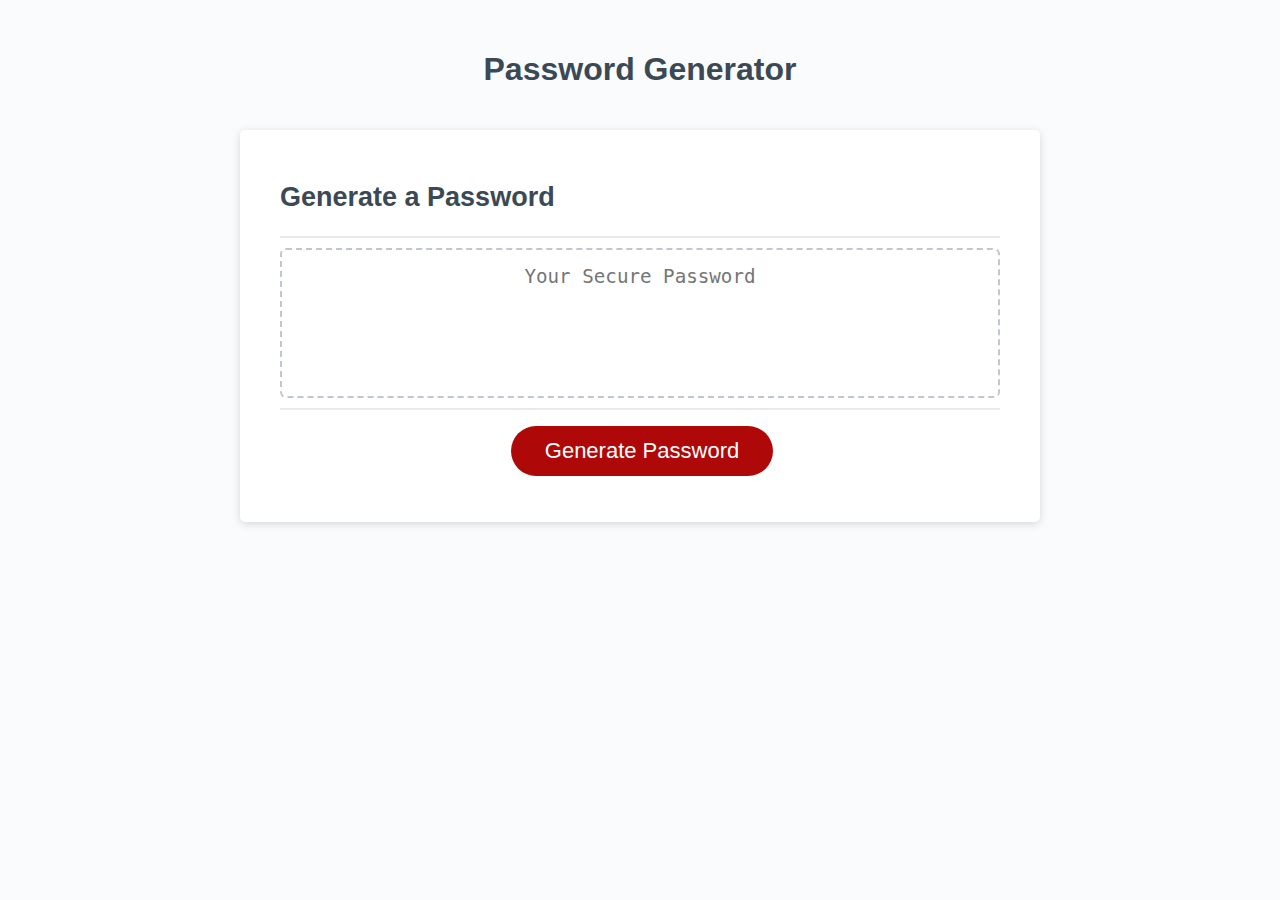
==== index.html @ 152f8197 "fixing the js script" ====
<!DOCTYPE html>
<html lang="en">
  <head>
    <meta charset="UTF-8" />
    <meta name="viewport" content="width=device-width, initial-scale=1.0" />
    <meta http-equiv="X-UA-Compatible" content="ie=edge" />
    <title>Password Generator</title>
    <link rel="stylesheet" href="./assets/style.css" />
  </head>
  <body>
    <div class="wrapper">
      <header>
        <h1>Password Generator</h1>
      </header>
      <div class="card">
        <div class="card-header">
          <h2>Generate a Password</h2>
        </div>
        <div class="card-body">
          <textarea
            readonly
            id="password"
            placeholder="Your Secure Password"
            aria-label="Generated Password"
          ></textarea>
        </div>
        <div class="card-footer">
          <button id="generate" class="btn">Generate Password</button>
        </div>
      </div>
    </div>
    <script src="./script.js"></script>
  </body>
</html>
---- assets/style.css ----
*,
*::before,
*::after {
  box-sizing: border-box;
}

html,
body,
.wrapper {
  height: 100%;
  margin: 0;
  padding: 0;
}

body {
  font-family: sans-serif;
  background-color: #f9fbfd;
}

.wrapper {
  padding-top: 30px;
  padding-left: 20px;
  padding-right: 20px;
}

header {
  text-align: center;
  padding: 20px;
  padding-top: 0px;
  color: hsl(206, 17%, 28%);
}

.card {
  background-color: hsl(0, 0%, 100%);
  border-radius: 5px;
  border-width: 1px;
  box-shadow: rgba(0, 0, 0, 0.15) 0px 2px 8px 0px;
  color: hsl(206, 17%, 28%);
  font-size: 18px;
  margin: 0 auto;
  max-width: 800px;
  padding: 30px 40px;
}

.card-header::after {
  content: " ";
  display: block;
  width: 100%;
  background: #e7e9eb;
  height: 2px;
}

.card-body {
  min-height: 100px;
}

.card-footer {
  text-align: center;
}

.card-footer::before {
  content: " ";
  display: block;
  width: 100%;
  background: #e7e9eb;
  height: 2px;
}

.card-footer::after {
  content: " ";
  display: block;
  clear: both;
}

.btn {
  border: none;
  background-color: hsl(360, 91%, 36%);
  border-radius: 25px;
  box-shadow: rgba(0, 0, 0, 0.1) 0px 1px 6px 0px rgba(0, 0, 0, 0.2) 0px 1px 1px
    0px;
  color: hsl(0, 0%, 100%);
  display: inline-block;
  font-size: 22px;
  line-height: 22px;
  margin: 16px 16px 16px 20px;
  padding: 14px 34px;
  text-align: center;
  cursor: pointer;
}

button[disabled] {
  cursor: default;
  background: #c0c7cf;
}

.float-right {
  float: right;
}

#password {
  -webkit-appearance: none;
  -moz-appearance: none;
  appearance: none;
  border: none;
  display: block;
  width: 100%;
  padding-top: 15px;
  padding-left: 15px;
  padding-right: 15px;
  padding-bottom: 85px;
  font-size: 1.2rem;
  text-align: center;
  margin-top: 10px;
  margin-bottom: 10px;
  border: 2px dashed #c0c7cf;
  border-radius: 6px;
  resize: none;
  overflow: hidden;
}

@media (max-width: 690px) {
  .btn {
    font-size: 1rem;
    margin: 16px 0px 0px 0px;
    padding: 10px 15px;
  }

  #password {
    font-size: 1rem;
  }
}

@media (max-width: 500px) {
  .btn {
    font-size: 0.8rem;
  }
}
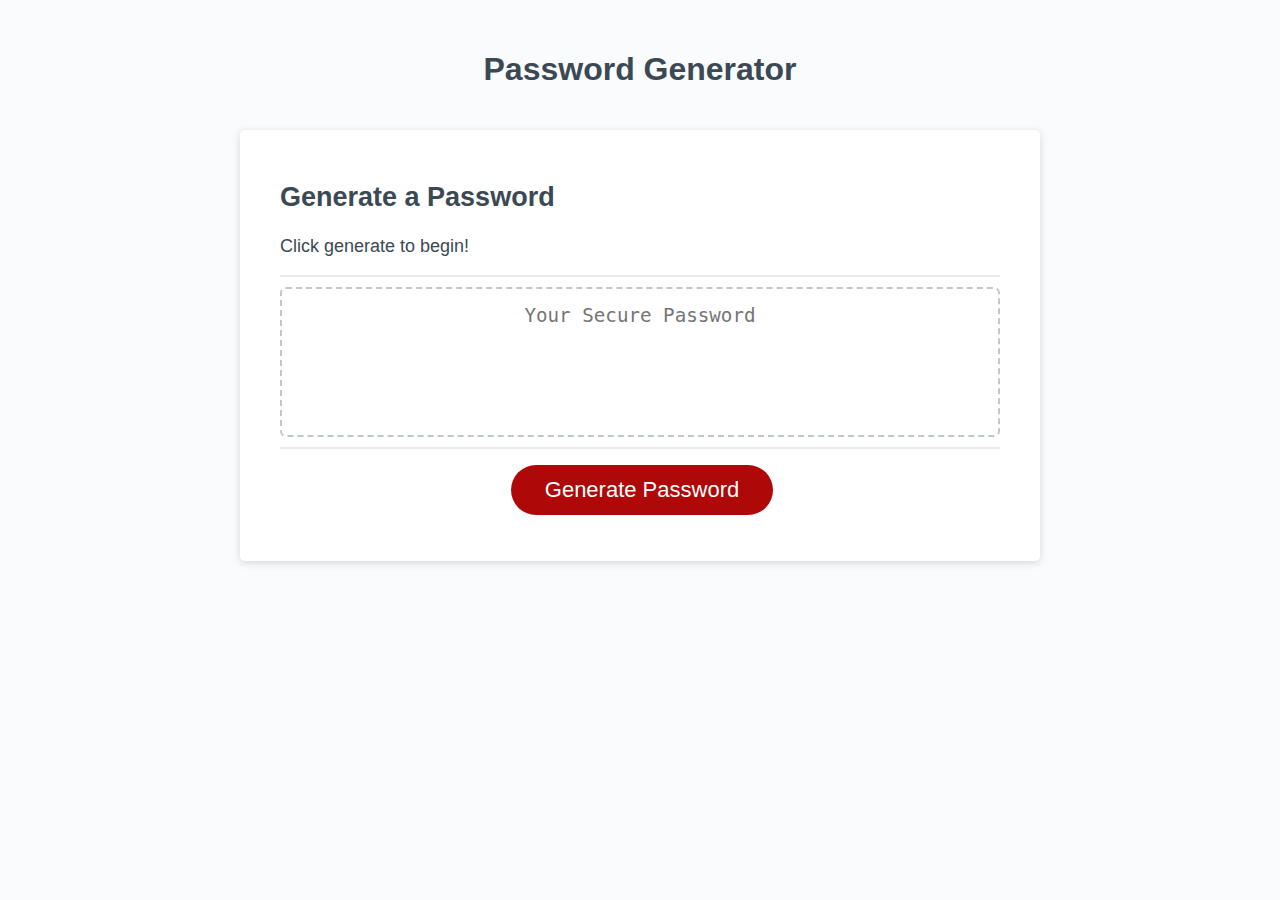
==== commit 07b6c0ef: "hopefully finalizing JS" ====
--- a/index.html
+++ b/index.html
@@ -15,6 +15,7 @@
       <div class="card">
         <div class="card-header">
           <h2>Generate a Password</h2>
+          <p>Click generate to begin!</p>
         </div>
         <div class="card-body">
           <textarea
@@ -29,6 +30,6 @@
         </div>
       </div>
     </div>
-    <script src="./script.js"></script>
+    <script src="./script2.js" defer></script>
   </body>
 </html>
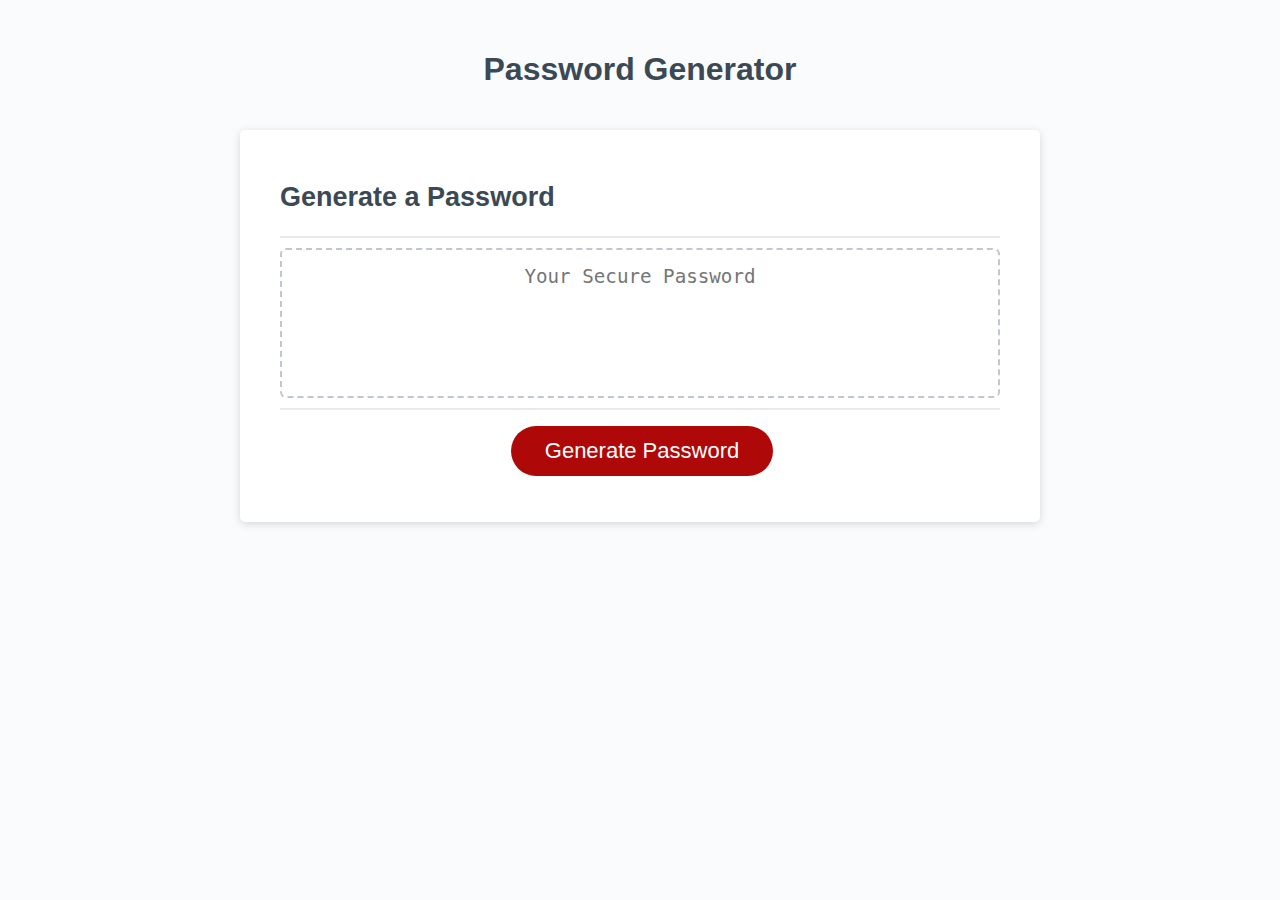
==== commit 8b6e2462: "redoing a lot of the js" ====
--- a/index.html
+++ b/index.html
@@ -15,7 +15,6 @@
       <div class="card">
         <div class="card-header">
           <h2>Generate a Password</h2>
-          <p>Click generate to begin!</p>
         </div>
         <div class="card-body">
           <textarea
@@ -30,6 +29,6 @@
         </div>
       </div>
     </div>
-    <script src="./script2.js" defer></script>
+    <script src="./script.js" defer></script>
   </body>
 </html>
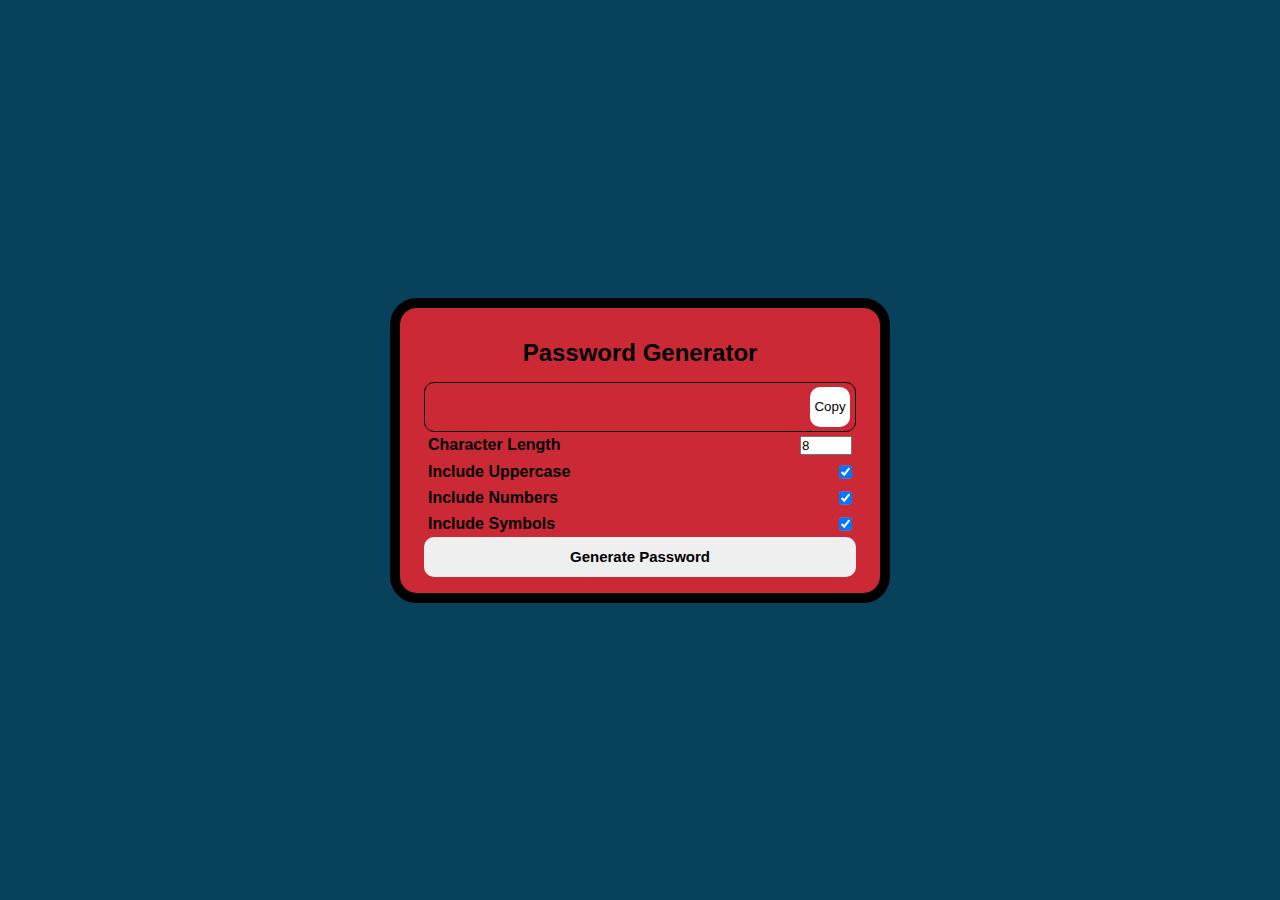
==== commit e4ca9dd8: "getting to a finishing point with html and working on generating password function" ====
--- a/index.html
+++ b/index.html
@@ -8,27 +8,39 @@
     <link rel="stylesheet" href="./assets/style.css" />
   </head>
   <body>
-    <div class="wrapper">
-      <header>
-        <h1>Password Generator</h1>
-      </header>
-      <div class="card">
-        <div class="card-header">
-          <h2>Generate a Password</h2>
-        </div>
-        <div class="card-body">
-          <textarea
-            readonly
-            id="password"
-            placeholder="Your Secure Password"
-            aria-label="Generated Password"
-          ></textarea>
-        </div>
-        <div class="card-footer">
-          <button id="generate" class="btn">Generate Password</button>
-        </div>
+    <form id="passwordGenForm">
+      <div class="container">
+        <h2>Password Generator</h2>
+        <section class="resultContainer">
+          <span id="result"></span>
+          <button id="copy">Copy</button>
+        </section>
+        <section class="options">
+          <div class="option">
+            <label>Character Length</label>
+            <input type="number" id="length" min="8" max="20" value="8">
+          </div>
+          <div class="option">
+            <label>Include Uppercase</label>
+            <input type="checkbox" id="upperCase" checked>
+          </div>
+          <!-- <div class="option">
+            <label>Include Lowercase</label>
+            <input type="checkbox" id="lowerCase" checked>
+          </div> -->
+          <!-- Having issue with lowercase -->
+          <div class="option">
+            <label>Include Numbers</label>
+            <input type="checkbox" id="numbers" checked>
+          </div>
+          <div class="option">
+            <label>Include Symbols</label>
+            <input type="checkbox" id="symbols" checked>
+          </div>
+        </section>
+        <button class="generateBtn" id="generate" type="submit">Generate Password</button>
       </div>
-    </div>
-    <script src="./script.js" defer></script>
+    </form>
+    <script src="./script1.js" defer></script>
   </body>
 </html>
--- a/assets/style.css
+++ b/assets/style.css
@@ -1,137 +1,85 @@
-*,
-*::before,
-*::after {
+* {
+  margin: 0;
+  padding: 0;
   box-sizing: border-box;
 }
 
-html,
-body,
-.wrapper {
-  height: 100%;
-  margin: 0;
-  padding: 0;
+body {
+  height: 100vh;
+  width: 100vw;
+  display: flex;
+  align-items: center;
+  justify-content: center;
+  flex-direction: column;
+  font-family: Verdana, Geneva, Tahoma, sans-serif;
+  font-weight: bold;
+  background-color: #08415C;
 }
 
-body {
-  font-family: sans-serif;
-  background-color: #f9fbfd;
+.container {
+  padding: 1rem 1.5rem;
+  border: 10px solid #000;
+  border-radius: 20pt;
+  width: 500px;
+  background-color: #CC2936;
 }
 
-.wrapper {
-  padding-top: 30px;
-  padding-left: 20px;
-  padding-right: 20px;
+h2 {
+  text-align: center;
+  padding: 15px;
 }
 
-header {
-  text-align: center;
-  padding: 20px;
-  padding-top: 0px;
-  color: hsl(206, 17%, 28%);
+.option {
+  display: flex;
+  justify-content: space-between;
+  padding: 4px;
 }
 
-.card {
-  background-color: hsl(0, 0%, 100%);
-  border-radius: 5px;
-  border-width: 1px;
-  box-shadow: rgba(0, 0, 0, 0.15) 0px 2px 8px 0px;
-  color: hsl(206, 17%, 28%);
-  font-size: 18px;
-  margin: 0 auto;
-  max-width: 800px;
-  padding: 30px 40px;
+.resultContainer {
+  height: 50px;
+  width: 100%;
+  display: flex;
+  border-radius: 10px;
+  justify-content: space-between;
+  align-items: center;
+  border: 1px solid #000;
+  padding: 0 5px;
 }
 
-.card-header::after {
-  content: " ";
-  display: block;
-  width: 100%;
-  background: #e7e9eb;
-  height: 2px;
+#result {
+  word-wrap: break-word;
+  max-width: fit-content;
 }
 
-.card-body {
-  min-height: 100px;
+#copy {
+  height: 40px;
+  width: 40px;
+  border-radius: 10px;
+  background-color: #fff;
+  color: #000;
+  border: none;
+  cursor: pointer;
+  outline: none;
 }
 
-.card-footer {
-  text-align: center;
+#copy:hover {
+  background-color: #e78b8b;
+  color: ivory
 }
 
-.card-footer::before {
-  content: " ";
-  display: block;
+#generate {
+  height: 40px;
   width: 100%;
-  background: #e7e9eb;
-  height: 2px;
+  border-radius: 10px;
+  border: none;
+  color: #000;
+  font-size: 15px;
+  font-weight: bold;
+  cursor: pointer;
+  outline: none;
 }
 
-.card-footer::after {
-  content: " ";
-  display: block;
-  clear: both;
-}
-
-.btn {
-  border: none;
-  background-color: hsl(360, 91%, 36%);
-  border-radius: 25px;
-  box-shadow: rgba(0, 0, 0, 0.1) 0px 1px 6px 0px rgba(0, 0, 0, 0.2) 0px 1px 1px
-    0px;
-  color: hsl(0, 0%, 100%);
-  display: inline-block;
-  font-size: 22px;
-  line-height: 22px;
-  margin: 16px 16px 16px 20px;
-  padding: 14px 34px;
-  text-align: center;
-  cursor: pointer;
-}
-
-button[disabled] {
-  cursor: default;
-  background: #c0c7cf;
-}
-
-.float-right {
-  float: right;
-}
-
-#password {
-  -webkit-appearance: none;
-  -moz-appearance: none;
-  appearance: none;
-  border: none;
-  display: block;
-  width: 100%;
-  padding-top: 15px;
-  padding-left: 15px;
-  padding-right: 15px;
-  padding-bottom: 85px;
-  font-size: 1.2rem;
-  text-align: center;
-  margin-top: 10px;
-  margin-bottom: 10px;
-  border: 2px dashed #c0c7cf;
-  border-radius: 6px;
-  resize: none;
-  overflow: hidden;
-}
-
-@media (max-width: 690px) {
-  .btn {
-    font-size: 1rem;
-    margin: 16px 0px 0px 0px;
-    padding: 10px 15px;
-  }
-
-  #password {
-    font-size: 1rem;
-  }
-}
-
-@media (max-width: 500px) {
-  .btn {
-    font-size: 0.8rem;
-  }
-}
+#generate:hover {
+  background-color: #e78b8b;
+  color: ivory
+}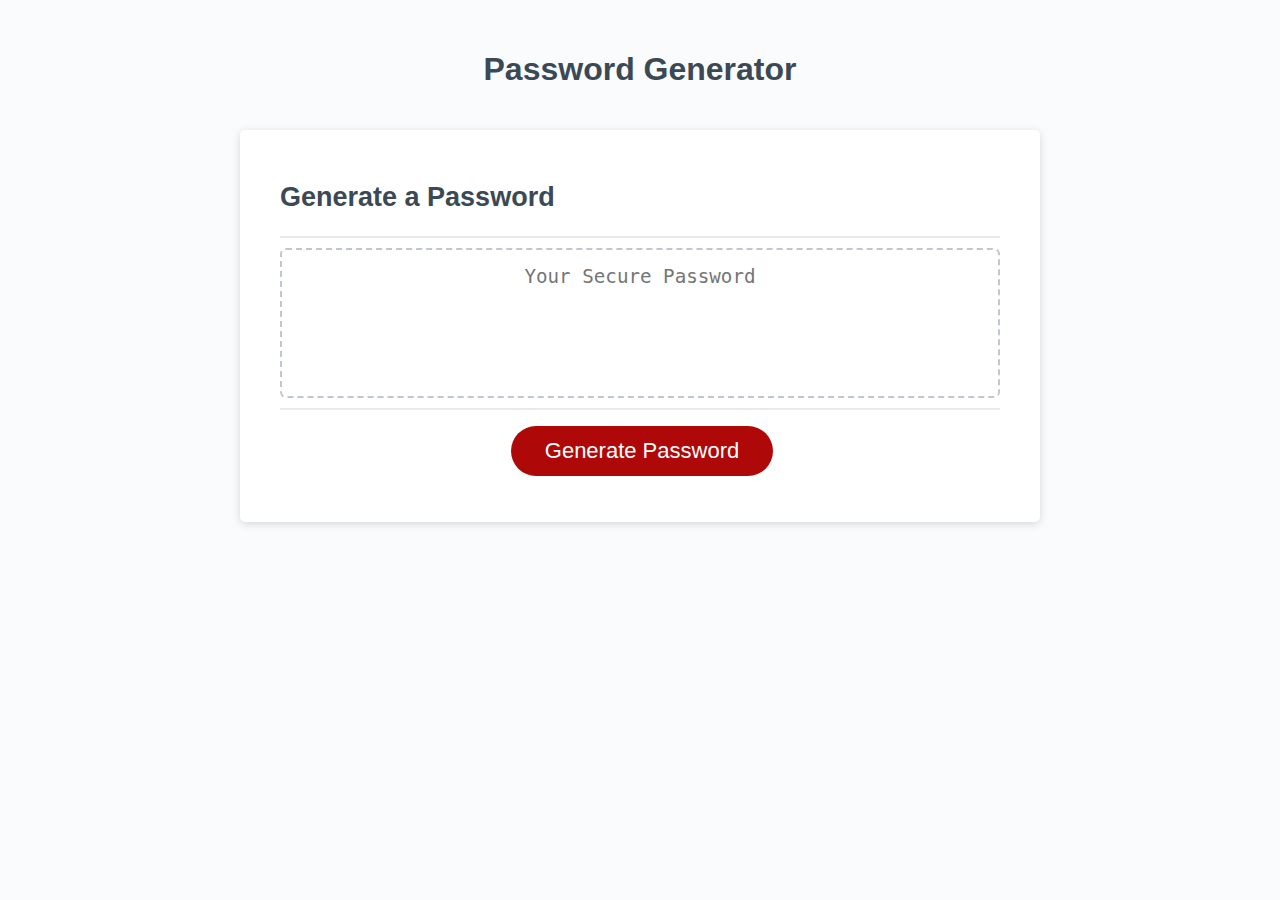
==== commit be3fbcf4: "finalized changes, recreated original password generator" ====
--- a/index.html
+++ b/index.html
@@ -8,39 +8,27 @@
     <link rel="stylesheet" href="./assets/style.css" />
   </head>
   <body>
-    <form id="passwordGenForm">
-      <div class="container">
-        <h2>Password Generator</h2>
-        <section class="resultContainer">
-          <span id="result"></span>
-          <button id="copy">Copy</button>
-        </section>
-        <section class="options">
-          <div class="option">
-            <label>Character Length</label>
-            <input type="number" id="length" min="8" max="20" value="8">
-          </div>
-          <div class="option">
-            <label>Include Uppercase</label>
-            <input type="checkbox" id="upperCase" checked>
-          </div>
-          <!-- <div class="option">
-            <label>Include Lowercase</label>
-            <input type="checkbox" id="lowerCase" checked>
-          </div> -->
-          <!-- Having issue with lowercase -->
-          <div class="option">
-            <label>Include Numbers</label>
-            <input type="checkbox" id="numbers" checked>
-          </div>
-          <div class="option">
-            <label>Include Symbols</label>
-            <input type="checkbox" id="symbols" checked>
-          </div>
-        </section>
-        <button class="generateBtn" id="generate" type="submit">Generate Password</button>
+    <div class="wrapper">
+      <header>
+        <h1>Password Generator</h1>
+      </header>
+      <div class="card">
+        <div class="card-header">
+          <h2>Generate a Password</h2>
+        </div>
+        <div class="card-body">
+          <textarea
+            readonly
+            id="password"
+            placeholder="Your Secure Password"
+            aria-label="Generated Password"
+          ></textarea>
+        </div>
+        <div class="card-footer">
+          <button id="generate" class="btn">Generate Password</button>
+        </div>
       </div>
-    </form>
-    <script src="./script1.js" defer></script>
+    </div>
+    <script src="script.js"></script>
   </body>
 </html>
--- a/assets/style.css
+++ b/assets/style.css
@@ -1,85 +1,137 @@
-* {
-  margin: 0;
-  padding: 0;
+*,
+*::before,
+*::after {
   box-sizing: border-box;
 }
 
-body {
-  height: 100vh;
-  width: 100vw;
-  display: flex;
-  align-items: center;
-  justify-content: center;
-  flex-direction: column;
-  font-family: Verdana, Geneva, Tahoma, sans-serif;
-  font-weight: bold;
-  background-color: #08415C;
+html,
+body,
+.wrapper {
+  height: 100%;
+  margin: 0;
+  padding: 0;
 }
 
-.container {
-  padding: 1rem 1.5rem;
-  border: 10px solid #000;
-  border-radius: 20pt;
-  width: 500px;
-  background-color: #CC2936;
+body {
+  font-family: sans-serif;
+  background-color: #f9fbfd;
 }
 
-h2 {
-  text-align: center;
-  padding: 15px;
+.wrapper {
+  padding-top: 30px;
+  padding-left: 20px;
+  padding-right: 20px;
 }
 
-.option {
-  display: flex;
-  justify-content: space-between;
-  padding: 4px;
+header {
+  text-align: center;
+  padding: 20px;
+  padding-top: 0px;
+  color: hsl(206, 17%, 28%);
 }
 
-.resultContainer {
-  height: 50px;
-  width: 100%;
-  display: flex;
-  border-radius: 10px;
-  justify-content: space-between;
-  align-items: center;
-  border: 1px solid #000;
-  padding: 0 5px;
+.card {
+  background-color: hsl(0, 0%, 100%);
+  border-radius: 5px;
+  border-width: 1px;
+  box-shadow: rgba(0, 0, 0, 0.15) 0px 2px 8px 0px;
+  color: hsl(206, 17%, 28%);
+  font-size: 18px;
+  margin: 0 auto;
+  max-width: 800px;
+  padding: 30px 40px;
 }
 
-#result {
-  word-wrap: break-word;
-  max-width: fit-content;
+.card-header::after {
+  content: " ";
+  display: block;
+  width: 100%;
+  background: #e7e9eb;
+  height: 2px;
 }
 
-#copy {
-  height: 40px;
-  width: 40px;
-  border-radius: 10px;
-  background-color: #fff;
-  color: #000;
-  border: none;
-  cursor: pointer;
-  outline: none;
+.card-body {
+  min-height: 100px;
 }
 
-#copy:hover {
-  background-color: #e78b8b;
-  color: ivory
+.card-footer {
+  text-align: center;
 }
 
-#generate {
-  height: 40px;
+.card-footer::before {
+  content: " ";
+  display: block;
   width: 100%;
-  border-radius: 10px;
-  border: none;
-  color: #000;
-  font-size: 15px;
-  font-weight: bold;
-  cursor: pointer;
-  outline: none;
+  background: #e7e9eb;
+  height: 2px;
 }
 
-#generate:hover {
-  background-color: #e78b8b;
-  color: ivory
-}+.card-footer::after {
+  content: " ";
+  display: block;
+  clear: both;
+}
+
+.btn {
+  border: none;
+  background-color: hsl(360, 91%, 36%);
+  border-radius: 25px;
+  box-shadow: rgba(0, 0, 0, 0.1) 0px 1px 6px 0px rgba(0, 0, 0, 0.2) 0px 1px 1px
+    0px;
+  color: hsl(0, 0%, 100%);
+  display: inline-block;
+  font-size: 22px;
+  line-height: 22px;
+  margin: 16px 16px 16px 20px;
+  padding: 14px 34px;
+  text-align: center;
+  cursor: pointer;
+}
+
+button[disabled] {
+  cursor: default;
+  background: #c0c7cf;
+}
+
+.float-right {
+  float: right;
+}
+
+#password {
+  -webkit-appearance: none;
+  -moz-appearance: none;
+  appearance: none;
+  border: none;
+  display: block;
+  width: 100%;
+  padding-top: 15px;
+  padding-left: 15px;
+  padding-right: 15px;
+  padding-bottom: 85px;
+  font-size: 1.2rem;
+  text-align: center;
+  margin-top: 10px;
+  margin-bottom: 10px;
+  border: 2px dashed #c0c7cf;
+  border-radius: 6px;
+  resize: none;
+  overflow: hidden;
+}
+
+@media (max-width: 690px) {
+  .btn {
+    font-size: 1rem;
+    margin: 16px 0px 0px 0px;
+    padding: 10px 15px;
+  }
+
+  #password {
+    font-size: 1rem;
+  }
+}
+
+@media (max-width: 500px) {
+  .btn {
+    font-size: 0.8rem;
+  }
+}
